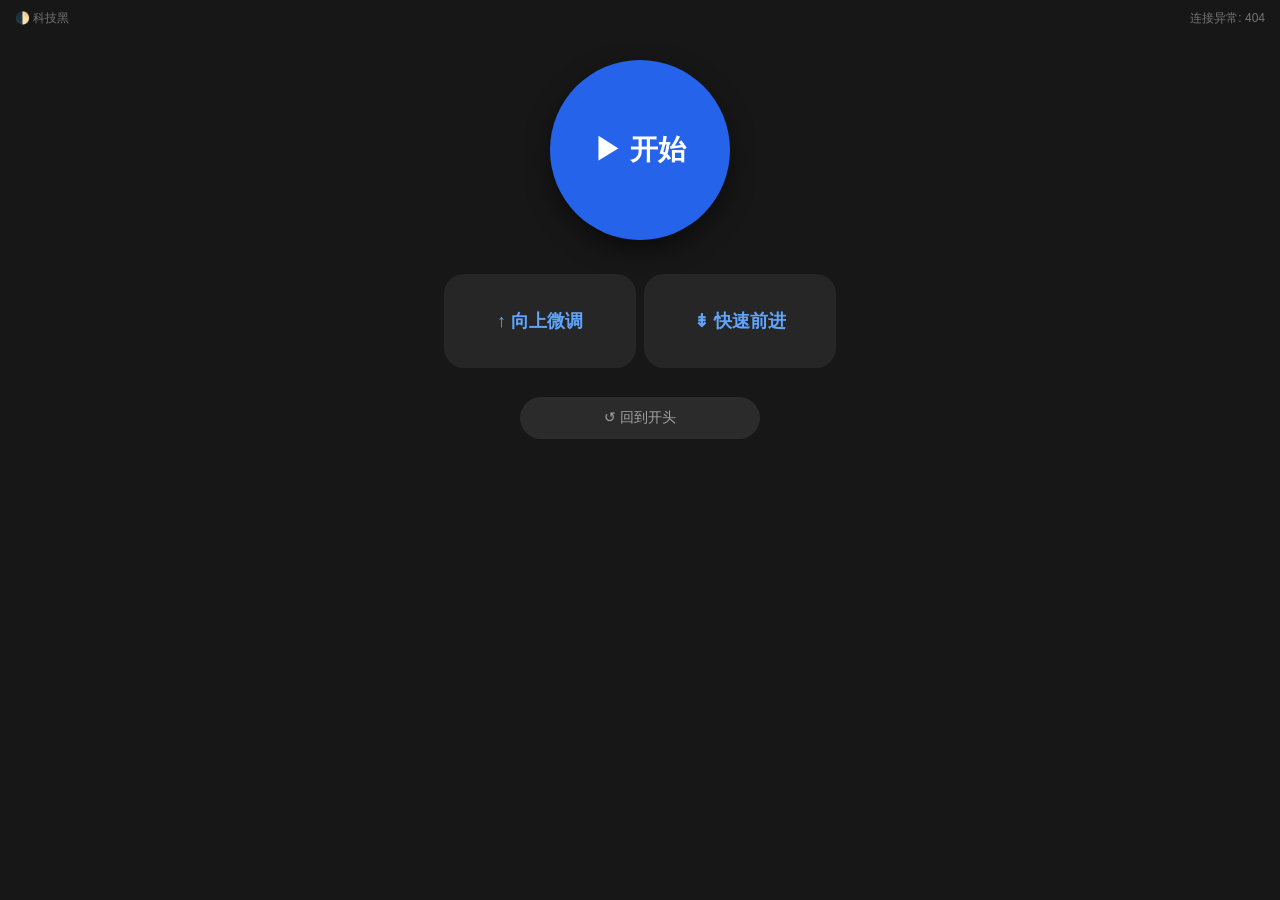
==== templates/pure.html @ f94ef4dc "Initial commit" ====
<!DOCTYPE html>
<html>
<head>
    <meta charset="UTF-8">
    <meta name="viewport" content="width=device-width, initial-scale=1.0, maximum-scale=1.0, user-scalable=no">
    <title>Poprompter 遥控器</title>
    <link rel="stylesheet" href="/static/css/pure.css">
</head>
<body>
    <div id="themeToggle">🌓 科技黑</div>
    <div id="status">请求中...</div>
    <div class="container">
        <button id="btnPlay" class="btn-play">▶ 开始</button>
        <div class="grid">
            <button id="btnUp" class="btn-action">↑ 向上微调</button>
            <button id="btnFastForward" class="btn-action">⇟ 快速前进</button>
        </div>
        <button id="btnReset" class="btn-reset">↺ 回到开头</button>
    </div>
    <script src="/static/js/pure.js"></script>
</body>
</html>
---- static/css/pure.css ----
body { background-color: #171717; color: #fff; font-family: sans-serif; text-align: center; margin: 0; padding: 20px; transition: background-color 0.3s, color 0.3s; }
.container { max-width: 400px; margin: 0 auto; padding-top: 10px; }
.btn-play {
    width: 180px; height: 180px; border-radius: 50%;
    background-color: #2563eb; color: white; border: none;
    font-size: 28px; font-weight: bold; margin: 30px auto; display: block;
    cursor: pointer; box-shadow: 0 10px 25px rgba(0,0,0,0.5); transition: all 0.2s;
}
.btn-play.playing { 
    background-color: #1f2937; color: #ef4444; 
    border: 4px solid rgba(239, 68, 68, 0.3); box-shadow: none;
}
.grid { display: block; overflow: hidden; margin-bottom: 25px; }
.btn-action {
    width: 48%; float: left; padding: 35px 0; margin: 1%;
    background-color: #262626; color: #60a5fa; border: none; border-radius: 20px;
    font-size: 18px; font-weight: bold; cursor: pointer; transition: background-color 0.2s;
}
.btn-action:active { background-color: #404040; }
.btn-reset {
    width: 60%; padding: 12px; margin: 12px auto; display: block;
    background-color: rgba(64, 64, 64, 0.5); color: #a3a3a3; border: none;
    border-radius: 30px; font-size: 14px; cursor: pointer; transition: background-color 0.2s;
}
.btn-reset:active { background-color: rgba(64, 64, 64, 0.8); }

#themeToggle { font-size: 12px; color: #737373; position: absolute; top: 10px; left: 15px; cursor: pointer; user-select: none; }
#status { font-size: 12px; color: #737373; position: absolute; top: 10px; right: 15px; }

body.theme-light { background-color: #f9fafb; color: #111827; }
body.theme-light .btn-play { box-shadow: 0 10px 25px rgba(37,99,235,0.3); }
body.theme-light .btn-play.playing { background-color: #fee2e2; color: #ef4444; border-color: rgba(239, 68, 68, 0.5); }
body.theme-light .btn-action { background-color: #ffffff; color: #2563eb; border: 1px solid #e5e7eb; box-shadow: 0 2px 5px rgba(0,0,0,0.05); }
body.theme-light .btn-action:active { background-color: #f3f4f6; }
body.theme-light .btn-reset { background-color: #e5e7eb; color: #4b5563; }
body.theme-light .btn-reset:active { background-color: #d1d5db; }
body.theme-light #status, body.theme-light #themeToggle { color: #6b7280; }
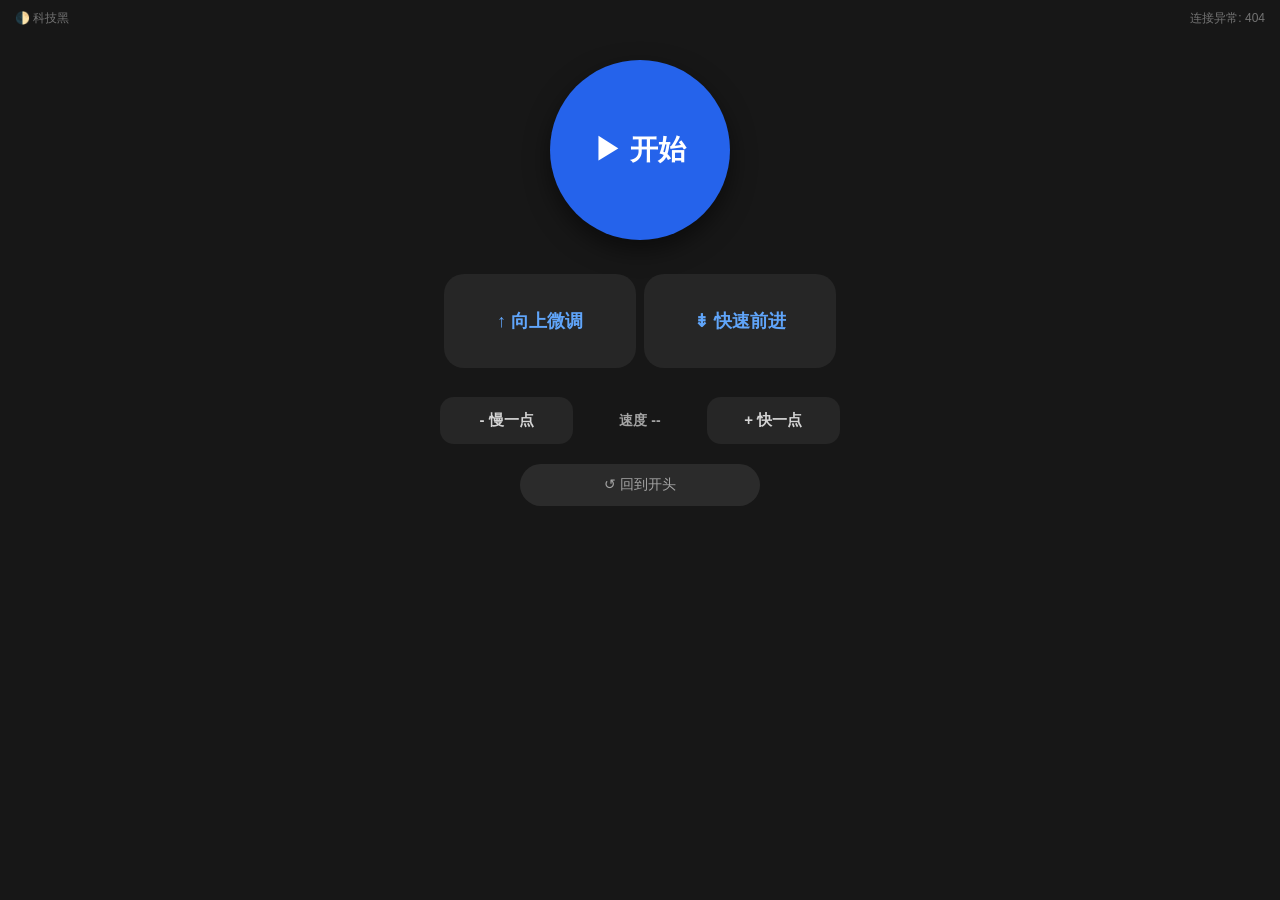
==== commit 0bb243ca: "Add strict display sync and controller highlighting" ====
--- a/templates/pure.html
+++ b/templates/pure.html
@@ -15,6 +15,11 @@
             <button id="btnUp" class="btn-action">↑ 向上微调</button>
             <button id="btnFastForward" class="btn-action">⇟ 快速前进</button>
         </div>
+        <div class="speed-panel">
+            <button id="btnSlower" class="btn-small">- 慢一点</button>
+            <div id="speedLabel">速度 --</div>
+            <button id="btnFaster" class="btn-small">+ 快一点</button>
+        </div>
         <button id="btnReset" class="btn-reset">↺ 回到开头</button>
     </div>
     <script src="/static/js/pure.js"></script>
--- a/static/css/pure.css
+++ b/static/css/pure.css
@@ -17,6 +17,15 @@
     font-size: 18px; font-weight: bold; cursor: pointer; transition: background-color 0.2s;
 }
 .btn-action:active { background-color: #404040; }
+.speed-panel { clear: both; display: table; width: 100%; margin: 10px 0 20px; table-layout: fixed; }
+.speed-panel > * { display: table-cell; vertical-align: middle; }
+.btn-small {
+    width: 100%; padding: 14px 0;
+    background-color: #262626; color: #d4d4d4; border: none; border-radius: 14px;
+    font-size: 15px; font-weight: bold; cursor: pointer;
+}
+.btn-small:active { background-color: #404040; }
+#speedLabel { font-size: 14px; color: #a3a3a3; font-weight: bold; }
 .btn-reset {
     width: 60%; padding: 12px; margin: 12px auto; display: block;
     background-color: rgba(64, 64, 64, 0.5); color: #a3a3a3; border: none;
@@ -32,6 +41,9 @@
 body.theme-light .btn-play.playing { background-color: #fee2e2; color: #ef4444; border-color: rgba(239, 68, 68, 0.5); }
 body.theme-light .btn-action { background-color: #ffffff; color: #2563eb; border: 1px solid #e5e7eb; box-shadow: 0 2px 5px rgba(0,0,0,0.05); }
 body.theme-light .btn-action:active { background-color: #f3f4f6; }
+body.theme-light .btn-small { background-color: #ffffff; color: #4b5563; border: 1px solid #e5e7eb; }
+body.theme-light .btn-small:active { background-color: #f3f4f6; }
+body.theme-light #speedLabel { color: #4b5563; }
 body.theme-light .btn-reset { background-color: #e5e7eb; color: #4b5563; }
 body.theme-light .btn-reset:active { background-color: #d1d5db; }
 body.theme-light #status, body.theme-light #themeToggle { color: #6b7280; }
